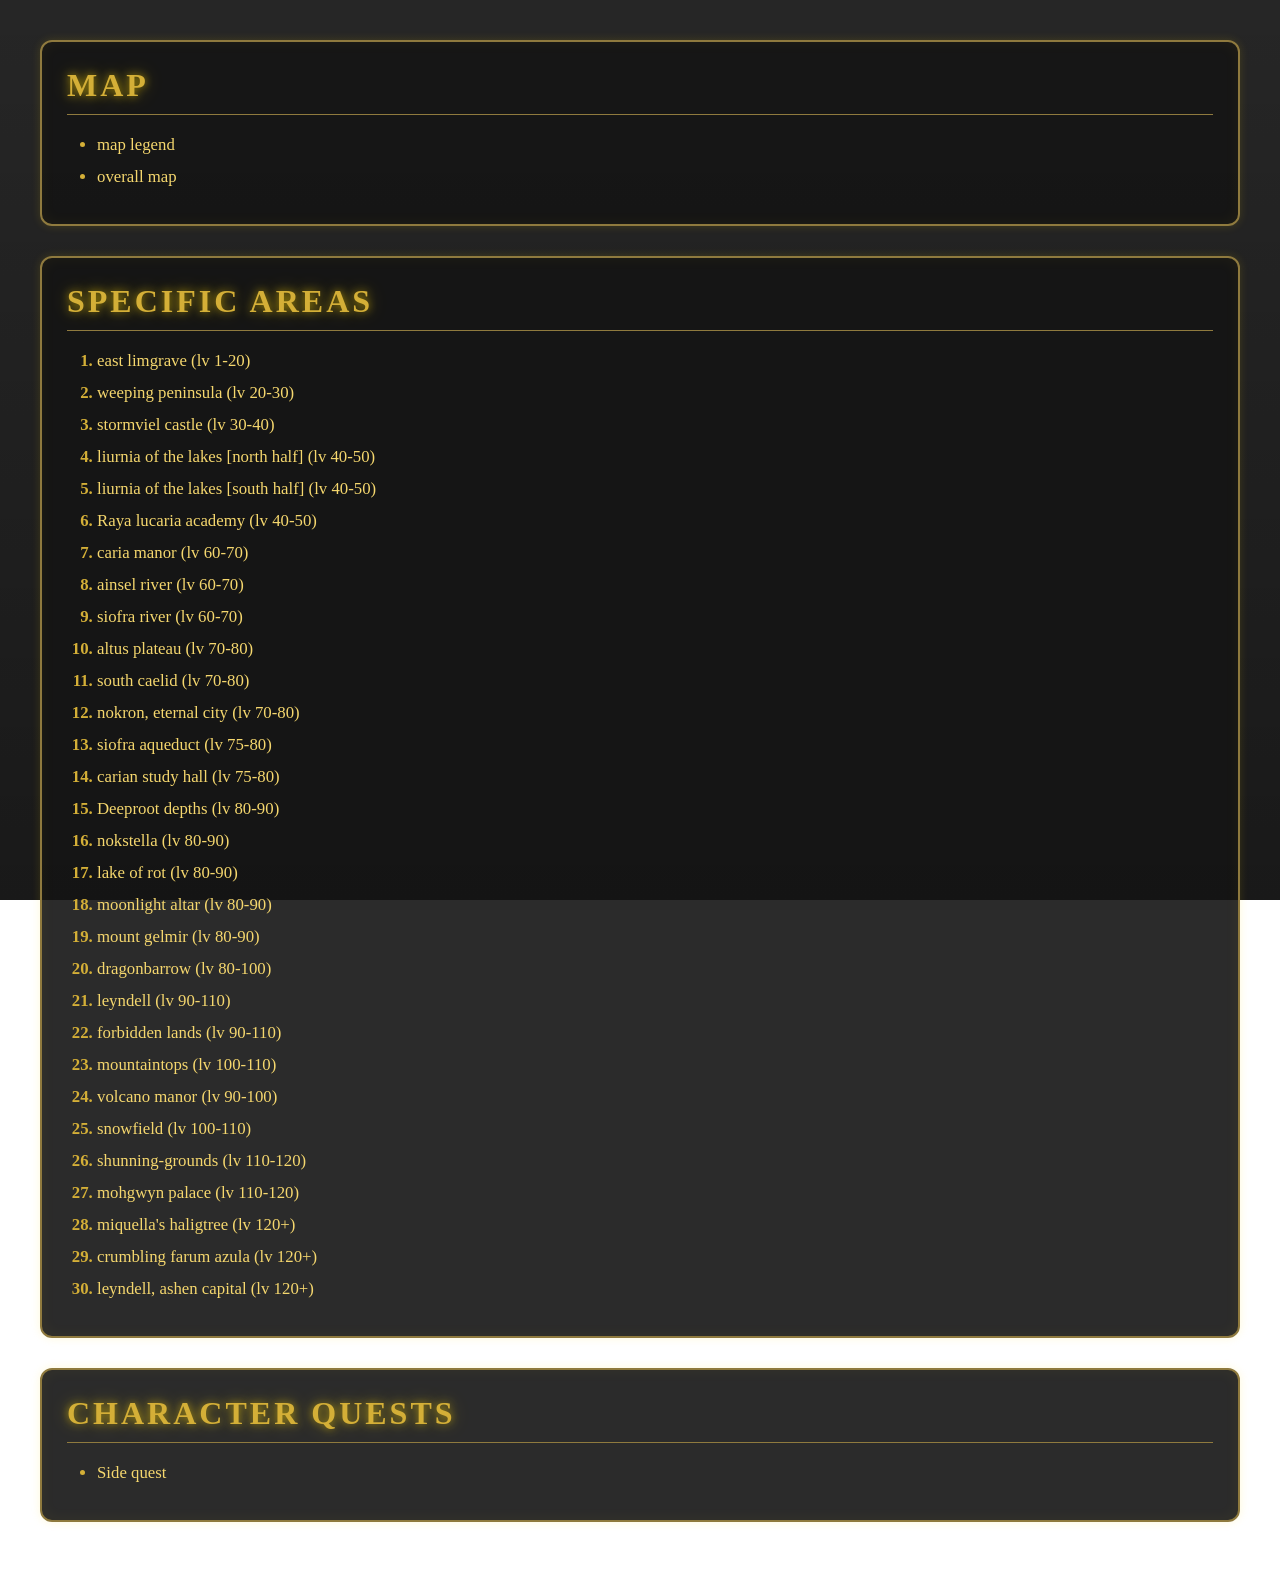
==== index.html @ 956346c7 "Add files via upload" ====
<!DOCTYPE html>
<html lang="en">
<head>
    <meta charset="UTF-8">
    <meta name="viewport" content="width=device-width, initial-scale=1.0">
    <title>Elden Ring Map</title>
    <link rel="stylesheet" href="style.css">
</head>
<body>

    <div>
        <h3>Map</h3>
        <ul>
            <li><a href="./images/map legend.PNG">map legend</a></li>
            <li><a href="./images/overall map 2.png">overall map</a></li>
        </ul>
    </div>

    <div>
        <h3>Specific Areas</h3>
            <ol>
                <li><a href="./images/west and east limveld.PNG">east limgrave (lv 1-20)</a></li>
                <li><a href="./images/weeping peninsula.PNG">weeping peninsula (lv 20-30)</a></li>
                <li><a href="./images/stormviel castle.PNG">stormviel castle (lv 30-40)</a></li>
                <li><a href="./images/liurnia of the lakes (north half).PNG">liurnia of the lakes [north half] (lv 40-50)</a></li>
                <li><a href="./images/liurnia of the lakes (south half).PNG">liurnia of the lakes [south half] (lv 40-50)</a></li>
                <li><a href="./images/raya lucaria academy.PNG">Raya lucaria academy (lv 40-50)</a></li>
                <li><a href="./images/caria manor.PNG">caria manor (lv 60-70)</a></li>
                <li><a href="./images/ainsel river.PNG">ainsel river (lv 60-70)</a></li>
                <li><a href="./images/siofra river.PNG">siofra river (lv 60-70)</a></li>
                <li><a href="./images/altus plateau.PNG">altus plateau (lv 70-80)</a></li>
                <li><a href="./images/south caelid.PNG">south caelid (lv 70-80)</a></li>
                <li><a href="./images/nokron, eternal city.PNG">nokron, eternal city (lv 70-80)</a></li>
                <li><a href="./images/siofra auqaduct.PNG">siofra aqueduct (lv 75-80)</a></li>
                <li><a href="./images/carian study hall.PNG">carian study hall (lv 75-80)</a></li>
                <li><a href="./images/deeproot depths.PNG">Deeproot depths (lv 80-90)</a></li>
                <li><a href="./images/nokstella.PNG">nokstella (lv 80-90)</a></li>
                <li><a href="./images/lake of rot.PNG">lake of rot (lv 80-90)</a></li>
                <li><a href="./images/moonlight alter.PNG">moonlight altar (lv 80-90)</a></li>
                <li><a href="./images/mount gelmir.PNG">mount gelmir (lv 80-90)</a></li>
                <li><a href="./images/dragonbarrow.PNG">dragonbarrow (lv 80-100)</a></li>
                <li><a href="./images/lyndell.PNG">leyndell (lv 90-110)</a></li>
                <li><a href="./images/forbidden lands.PNG">forbidden lands (lv 90-110)</a></li>
                <li><a href="./images/mountain tops.PNG">mountaintops (lv 100-110)</a></li>
                <li><a href="./images/volcano manor.PNG">volcano manor (lv 90-100)</a></li>
                <li><a href="./images/snow field.PNG">snowfield (lv 100-110)</a></li>
                <li><a href="./images/shunning grounds.PNG">shunning-grounds (lv 110-120)</a></li>
                <li><a href="./images/mohgwyn palace.PNG">mohgwyn palace (lv 110-120)</a></li>
                <li><a href="./images/miquella's haligtree.PNG">miquella's haligtree (lv 120+)</a></li>
                <li><a href="./images/crumbling farum azula.PNG">crumbling farum azula (lv 120+)</a></li>
                <li><a href="./images/lyndell ashen castle.PNG">leyndell, ashen capital (lv 120+)</a></li>
            
            </ol>
    </div>
    <div>
        <h3>character quests</h3>
        <ul>
            <li><a href="./pages/character.html">Side quest</a></li>
        </ul>
    </div>
</body>
</html>
---- style.css ----
/* Elden Ring Theme */

* {
    margin: 0;
    padding: 0;
    box-sizing: border-box;
}

body {
    font-family: Georgia, "Times New Roman", serif;
    background: linear-gradient(
        to bottom,
        #0a0a0a,
        #111111,
        #1a1a1a
    );
    color: #e8d9a8;
    min-height: 100vh;
    padding: 40px;
}

/* Main Sections */

div {
    background: rgba(20, 20, 20, 0.9);
    border: 2px solid #8f7a3e;
    border-radius: 12px;
    padding: 25px;
    margin-bottom: 30px;

    box-shadow:
        0 0 10px rgba(255, 215, 0, 0.15),
        inset 0 0 15px rgba(255, 215, 0, 0.05);
}

/* Headings */

h3 {
    font-size: 2rem;
    text-transform: uppercase;
    letter-spacing: 3px;
    margin-bottom: 20px;

    color: #d4af37;

    text-shadow:
        0 0 8px rgba(255, 215, 0, 0.6),
        0 0 20px rgba(255, 215, 0, 0.3);

    border-bottom: 1px solid #8f7a3e;
    padding-bottom: 10px;
}

/* Lists */

ul,
ol {
    padding-left: 30px;
}

li {
    margin: 12px 0;
    font-size: 1.05rem;
}

/* Links */

a {
    color: #f5d76e;
    text-decoration: none;
    transition: all 0.25s ease;
}

a:hover {
    color: #fff4c2;

    text-shadow:
        0 0 10px gold,
        0 0 20px gold;

    padding-left: 6px;
}

/* Numbered list styling */

ol li::marker {
    color: #d4af37;
    font-weight: bold;
}

/* Bullet list styling */

ul li::marker {
    color: #d4af37;
}

/* Scrollbar */

::-webkit-scrollbar {
    width: 12px;
}

::-webkit-scrollbar-track {
    background: #111;
}

::-webkit-scrollbar-thumb {
    background: #8f7a3e;
    border-radius: 10px;
}

::-webkit-scrollbar-thumb:hover {
    background: #d4af37;
}

body {
    font-family: Georgia, "Times New Roman", serif;

    background:
        linear-gradient(
            rgba(0,0,0,.85),
            rgba(0,0,0,.9)
        ),
        url("/images/erdtree.jpg");

    background-size: cover;
    background-position: center;
    background-attachment: fixed;

    color: #e8d9a8;
    min-height: 100vh;
    padding: 40px;
}

header {
    text-align: center;
    margin-bottom: 50px;
}

h1 {
    font-size: 4rem;
    color: #d4af37;
    letter-spacing: 5px;

    text-shadow:
        0 0 15px gold,
        0 0 35px rgba(255,215,0,.5);
}

header p {
    color: #c9b77a;
    font-style: italic;
    margin-top: 10px;
}

/* table css */
/* ==========================
   ELDEN RING TABLE THEME
   ========================== */

.table-responsive {
    overflow-x: auto;
    margin: 30px 0;
    border-radius: 12px;
}

/* Main Table */

table {
    width: 100%;
    border-collapse: collapse;
    background: rgba(15, 15, 15, 0.95);

    border: 2px solid #8f7a3e;

    box-shadow:
        0 0 15px rgba(255, 215, 0, 0.15),
        inset 0 0 20px rgba(255, 215, 0, 0.05);
}

/* Header */

thead th,
th {
    background: linear-gradient(
        to bottom,
        #4a3d1f,
        #2b2412
    );

    color: #f7d774;

    padding: 15px;

    text-transform: uppercase;
    letter-spacing: 1px;

    border: 1px solid #8f7a3e;

    position: sticky;
    top: 0;
    z-index: 10;

    text-shadow:
        0 0 5px rgba(255, 215, 0, 0.7);
}

/* Cells */

td {
    padding: 14px;
    border: 1px solid rgba(143, 122, 62, 0.5);

    vertical-align: top;

    color: #e6d8b0;

    line-height: 1.6;
}

/* Alternating Rows */

tr:nth-child(even) {
    background: rgba(35, 35, 35, 0.9);
}

tr:nth-child(odd) {
    background: rgba(20, 20, 20, 0.9);
}

/* Hover Effect */

tr:hover {
    background: rgba(70, 60, 20, 0.8);

    box-shadow:
        inset 0 0 15px rgba(255, 215, 0, 0.2);
}

/* Lists inside table */

td ul,
td ol {
    padding-left: 20px;
}

td li {
    margin-bottom: 8px;
}

/* Links */

td a {
    color: #f7d774;
    text-decoration: none;
    transition: .3s;
}

td a:hover {
    color: white;

    text-shadow:
        0 0 10px gold,
        0 0 20px gold;
}

/* Quest Giver Column */

td:first-child {
    font-weight: bold;
    text-align: center;
    min-width: 140px;

    color: #ffd86b;
}

/* Reward Column */

td:nth-child(3) {
    color: #9ff0a7;
}

/* Lockout Column */

td:last-child {
    color: #ffb0b0;
}

/* Scrollbar */

.table-responsive::-webkit-scrollbar {
    height: 10px;
}

.table-responsive::-webkit-scrollbar-track {
    background: #111;
}

.table-responsive::-webkit-scrollbar-thumb {
    background: #8f7a3e;
    border-radius: 10px;
}

/* Mobile */

@media (max-width: 768px) {

    table {
        min-width: 1200px;
    }

    td,
    th {
        font-size: 0.9rem;
        padding: 10px;
    }
}
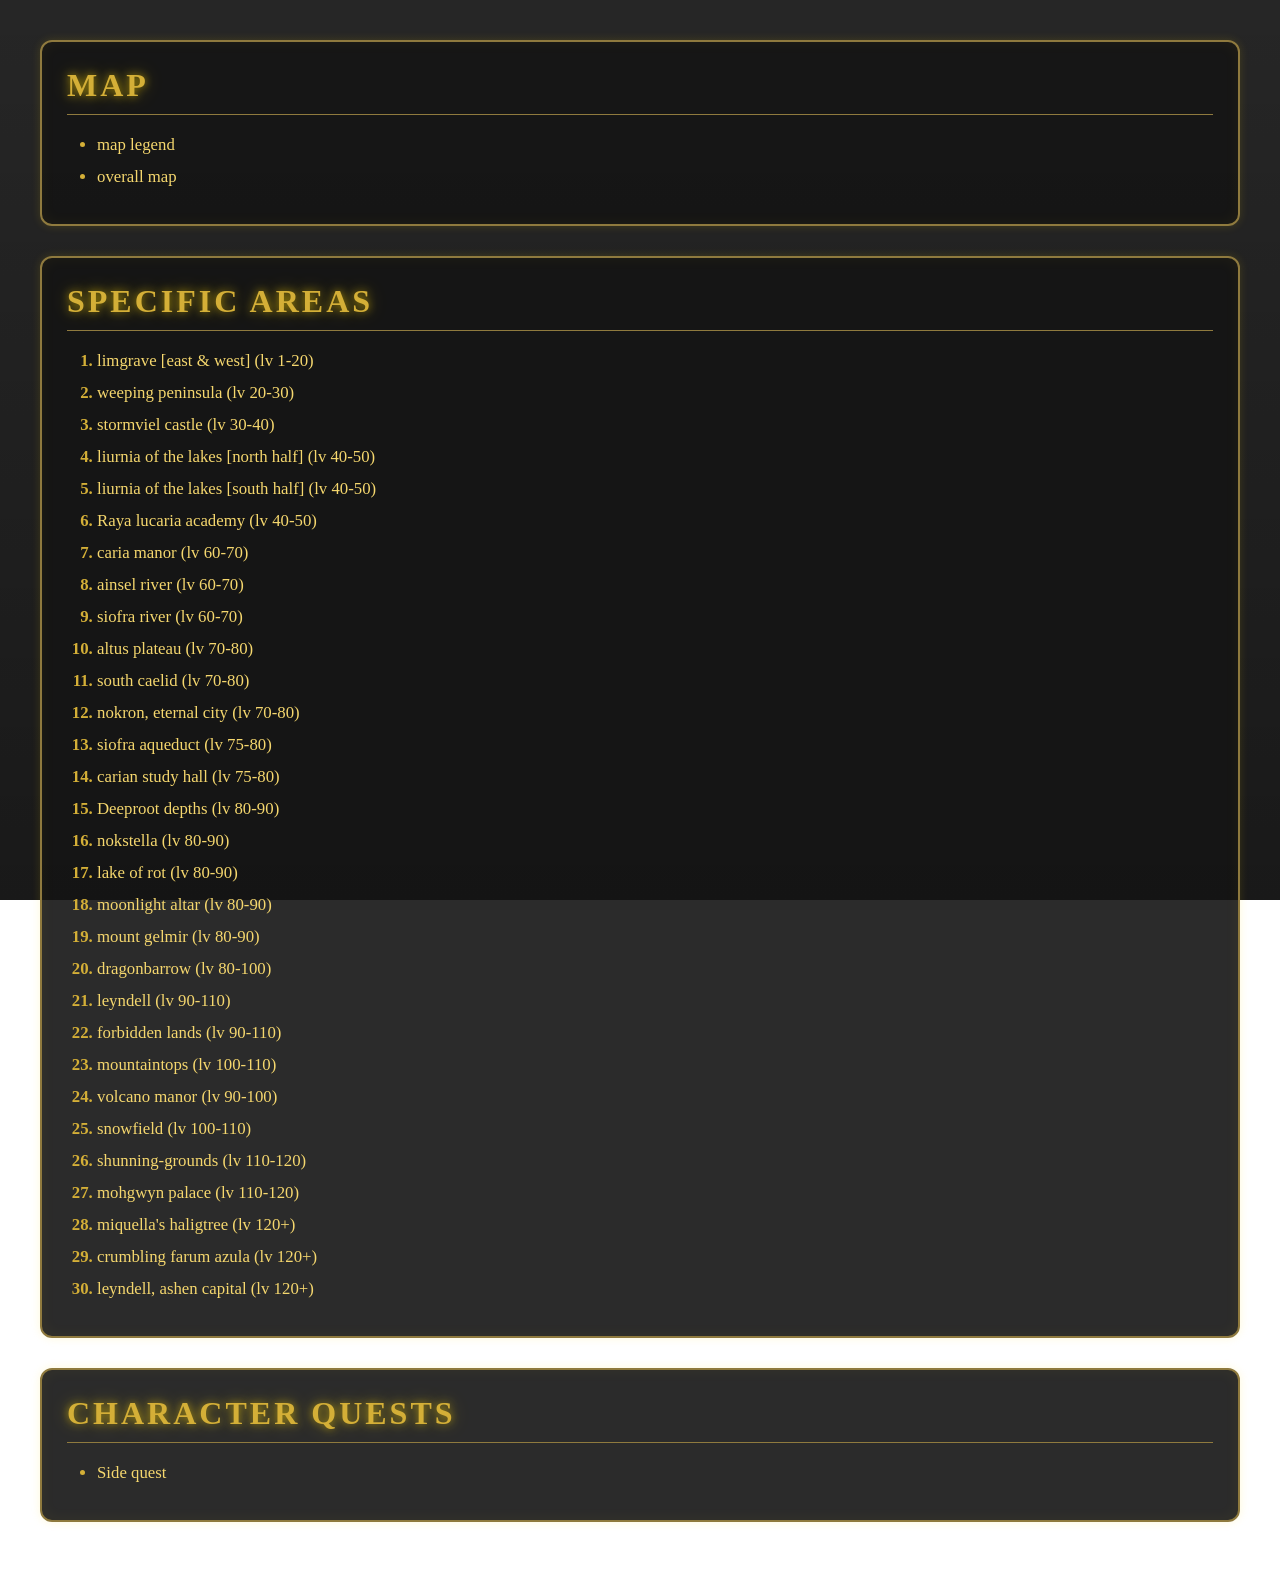
==== commit 3658bc5b: "Update index.html" ====
--- a/index.html
+++ b/index.html
@@ -19,7 +19,7 @@
     <div>
         <h3>Specific Areas</h3>
             <ol>
-                <li><a href="./images/west and east limveld.PNG">east limgrave (lv 1-20)</a></li>
+                <li><a href="./images/west and east limveld.PNG">limgrave [east & west] (lv 1-20)</a></li>
                 <li><a href="./images/weeping peninsula.PNG">weeping peninsula (lv 20-30)</a></li>
                 <li><a href="./images/stormviel castle.PNG">stormviel castle (lv 30-40)</a></li>
                 <li><a href="./images/liurnia of the lakes (north half).PNG">liurnia of the lakes [north half] (lv 40-50)</a></li>
@@ -59,4 +59,4 @@
         </ul>
     </div>
 </body>
-</html>+</html>
